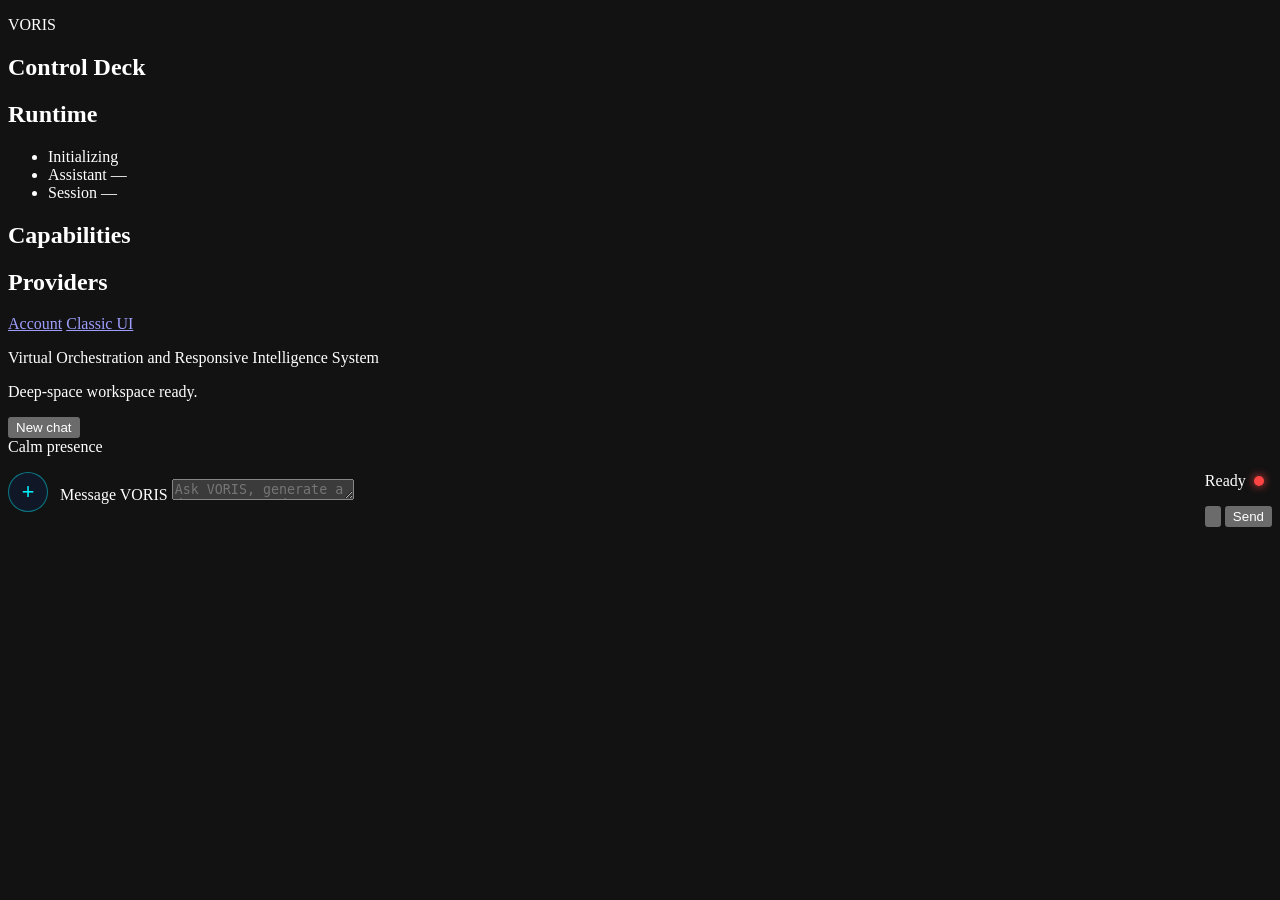
==== static/index.html @ b5d9ebee "refactor: complete AURA -> VORIS rename with backward compatibility Launcher and scripts: - run_aura" ====
<!DOCTYPE html>
<html lang="en">
  <head>
    <meta charset="UTF-8" />
    <meta name="viewport" content="width=device-width, initial-scale=1.0" />
    <meta name="color-scheme" content="dark" />
    <title>VORIS — Workspace</title>
    <link rel="preconnect" href="https://fonts.googleapis.com" />
    <link rel="preconnect" href="https://fonts.gstatic.com" crossorigin />
    <link
      href="https://fonts.googleapis.com/css2?family=DM+Sans:ital,opsz,wght@0,9..40,400;0,9..40,500;0,9..40,600;0,9..40,700;1,9..40,400&family=JetBrains+Mono:wght@400;500&display=swap"
      rel="stylesheet"
    />
    <link rel="stylesheet" href="/assets/styles.css" />
  </head>
  <body>
    <div class="app-container voris-app" id="vorisApp">
      <aside class="sidebar" aria-label="System status">
        <div class="sidebar__brand">
          <span class="sidebar__mark" aria-hidden="true"></span>
          <div>
            <p class="sidebar__eyebrow">VORIS</p>
            <h1 class="sidebar__title">Control Deck</h1>
          </div>
        </div>

        <section class="status-card" aria-labelledby="runtimeHeading">
          <h2 class="status-card__heading" id="runtimeHeading">Runtime</h2>
          <ul class="status-list" id="runtimeStatusList">
            <li class="status-list__item">
              <span class="status-dot status-dot--idle" id="runtimeDot"></span>
              <span id="runtimeLabel">Initializing</span>
            </li>
            <li class="status-list__item">
              <span class="status-list__key">Assistant</span>
              <span class="status-list__value" id="assistantStateLabel">—</span>
            </li>
            <li class="status-list__item">
              <span class="status-list__key">Session</span>
              <span class="status-list__value" id="sessionLabel">—</span>
            </li>
          </ul>
        </section>

        <section class="status-card" aria-labelledby="capabilitiesHeading">
          <h2 class="status-card__heading" id="capabilitiesHeading">Capabilities</h2>
          <ul class="capability-list" id="capabilityList"></ul>
        </section>

        <section class="status-card" aria-labelledby="providersHeading">
          <h2 class="status-card__heading" id="providersHeading">Providers</h2>
          <ul class="provider-list" id="providerList"></ul>
        </section>

        <footer class="sidebar__footer">
          <a class="sidebar__link" href="/login">Account</a>
          <a class="sidebar__link" href="/classic">Classic UI</a>
        </footer>
      </aside>

      <main class="main-content">
        <header class="top-header">
          <div class="top-header__copy">
            <p class="top-header__eyebrow">Virtual Orchestration and Responsive Intelligence System</p>
            <p class="top-header__summary" id="workspaceSummary">Deep-space workspace ready.</p>
          </div>
          <div class="top-header__actions">
            <button type="button" class="btn btn--ghost" id="newChatButton">New chat</button>
            <div class="top-header__orb-cluster" aria-label="VORIS presence">
              <span class="orb-caption" id="orbCaption">Calm presence</span>
              <div class="orb-wrapper" id="orbStage">
                <div class="orb-halo" aria-hidden="true"></div>
                <div class="voris-orb" id="vorisOrb" role="img" aria-label="VORIS orb">
                  <div class="voris-orb__core"></div>
                  <div class="voris-orb__sheen"></div>
                </div>
              </div>
            </div>
          </div>
        </header>

        <section class="chat-panel">
          <div class="chat-viewport" id="chatScroll">
            <section class="conversation" id="conversationThread" aria-live="polite"></section>
          </div>

          <form class="composer" id="composerForm">
  <button type="button" class="btn-attach" id="uploadButton">+</button>
  <input type="file" id="systemFileInput" style="display: none;" multiple>

  <label class="composer__field">
    <span class="sr-only">Message VORIS</span>
    <textarea
      id="messageInput"
      rows="1"
      placeholder="Ask VORIS, generate a document, or draw a picture of…"
      autocomplete="off"
    ></textarea>
  </label>
  <div class="composer__actions">
    <div class="status-wrapper">
      <p class="composer__status" id="composerStatus">Ready</p>
      <span id="backendPingDot" class="ping-dot"></span>
    </div>
    <button type="button" class="btn btn--icon btn--mic" id="micButton" aria-label="Start voice input" title="Start voice input">
      <svg viewBox="0 0 24 24" aria-hidden="true">
        <path d="M12 2a3 3 0 0 0-3 3v7a3 3 0 0 0 6 0V5a3 3 0 0 0-3-3z"></path>
        <path d="M19 10v1a7 7 0 0 1-14 0v-1"></path>
        <path d="M12 19v3"></path>
      </svg>
    </button>
    <button type="submit" class="btn btn--primary" id="sendButton">Send</button>
  </div>
</form>
        </section>
      </main>
    </div>

    <script src="/assets/app.js" defer></script>
  </body>
</html>
<head>
  <meta charset="UTF-8">
  <title>VORIS Control Deck</title>
  
  <style>
    .composer {
      display: flex;
      width: 100%;
      align-items: center;
      gap: 12px;
    }

    .composer__field {
      flex: 1;
      min-width: 0;
    }

    .btn-attach {
      background: #101827;
      border: 1px solid rgba(0, 240, 255, 0.45);
      color: #00f0ff;
      border-radius: 50%;
      width: 40px;
      height: 40px;
      flex: 0 0 40px;
      font-size: 1.35rem;
      line-height: 1;
      cursor: pointer;
      display: flex;
      align-items: center;
      justify-content: center;
      transition: background 0.2s ease, border-color 0.2s ease, box-shadow 0.2s ease, transform 0.15s ease;
    }

    .btn-attach:hover {
      background: rgba(0, 240, 255, 0.14);
      border-color: #00f0ff;
      box-shadow: 0 0 16px rgba(0, 240, 255, 0.35);
      transform: translateY(-1px);
    }

    .status-wrapper {
      display: flex;
      align-items: center;
      gap: 8px;
    }

    .ping-dot {
      width: 10px;
      height: 10px;
      flex: 0 0 10px;
      border-radius: 50%;
      background: #ff4444;
      display: inline-block;
      box-shadow: 0 0 10px #ff4444;
      transition: background 0.2s ease, box-shadow 0.2s ease;
    }
  </style>
</head>
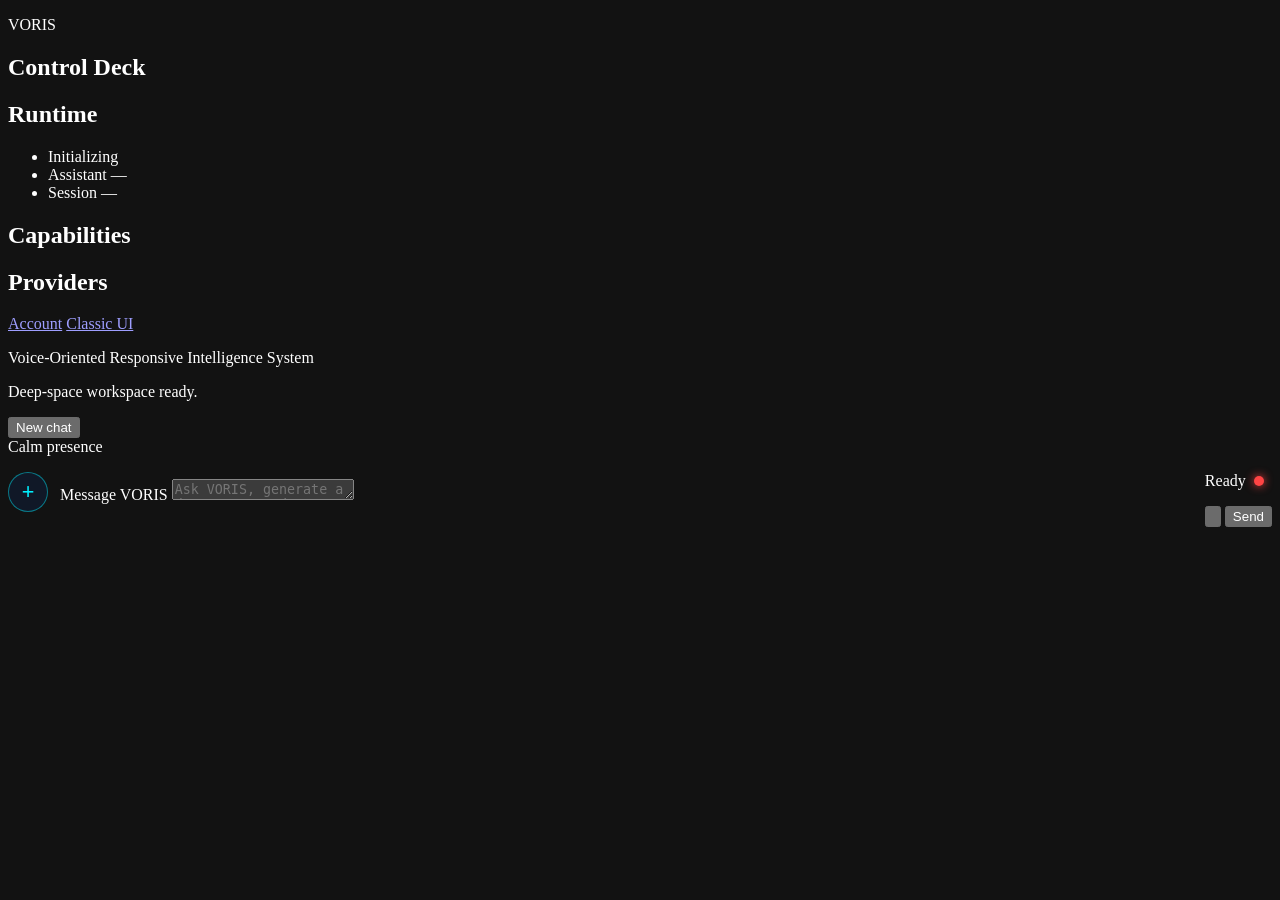
==== commit f275a375: "feat(ui): wire Itachi into the modern UI served at / The presence layer only appeared at /classic, b" ====
--- a/static/index.html
+++ b/static/index.html
@@ -1,180 +1,188 @@
-<!DOCTYPE html>
-<html lang="en">
-  <head>
-    <meta charset="UTF-8" />
-    <meta name="viewport" content="width=device-width, initial-scale=1.0" />
-    <meta name="color-scheme" content="dark" />
-    <title>VORIS — Workspace</title>
-    <link rel="preconnect" href="https://fonts.googleapis.com" />
-    <link rel="preconnect" href="https://fonts.gstatic.com" crossorigin />
-    <link
-      href="https://fonts.googleapis.com/css2?family=DM+Sans:ital,opsz,wght@0,9..40,400;0,9..40,500;0,9..40,600;0,9..40,700;1,9..40,400&family=JetBrains+Mono:wght@400;500&display=swap"
-      rel="stylesheet"
-    />
-    <link rel="stylesheet" href="/assets/styles.css" />
-  </head>
-  <body>
-    <div class="app-container voris-app" id="vorisApp">
-      <aside class="sidebar" aria-label="System status">
-        <div class="sidebar__brand">
-          <span class="sidebar__mark" aria-hidden="true"></span>
-          <div>
-            <p class="sidebar__eyebrow">VORIS</p>
-            <h1 class="sidebar__title">Control Deck</h1>
-          </div>
-        </div>
-
-        <section class="status-card" aria-labelledby="runtimeHeading">
-          <h2 class="status-card__heading" id="runtimeHeading">Runtime</h2>
-          <ul class="status-list" id="runtimeStatusList">
-            <li class="status-list__item">
-              <span class="status-dot status-dot--idle" id="runtimeDot"></span>
-              <span id="runtimeLabel">Initializing</span>
-            </li>
-            <li class="status-list__item">
-              <span class="status-list__key">Assistant</span>
-              <span class="status-list__value" id="assistantStateLabel">—</span>
-            </li>
-            <li class="status-list__item">
-              <span class="status-list__key">Session</span>
-              <span class="status-list__value" id="sessionLabel">—</span>
-            </li>
-          </ul>
-        </section>
-
-        <section class="status-card" aria-labelledby="capabilitiesHeading">
-          <h2 class="status-card__heading" id="capabilitiesHeading">Capabilities</h2>
-          <ul class="capability-list" id="capabilityList"></ul>
-        </section>
-
-        <section class="status-card" aria-labelledby="providersHeading">
-          <h2 class="status-card__heading" id="providersHeading">Providers</h2>
-          <ul class="provider-list" id="providerList"></ul>
-        </section>
-
-        <footer class="sidebar__footer">
-          <a class="sidebar__link" href="/login">Account</a>
-          <a class="sidebar__link" href="/classic">Classic UI</a>
-        </footer>
-      </aside>
-
-      <main class="main-content">
-        <header class="top-header">
-          <div class="top-header__copy">
-            <p class="top-header__eyebrow">Virtual Orchestration and Responsive Intelligence System</p>
-            <p class="top-header__summary" id="workspaceSummary">Deep-space workspace ready.</p>
-          </div>
-          <div class="top-header__actions">
-            <button type="button" class="btn btn--ghost" id="newChatButton">New chat</button>
-            <div class="top-header__orb-cluster" aria-label="VORIS presence">
-              <span class="orb-caption" id="orbCaption">Calm presence</span>
-              <div class="orb-wrapper" id="orbStage">
-                <div class="orb-halo" aria-hidden="true"></div>
-                <div class="voris-orb" id="vorisOrb" role="img" aria-label="VORIS orb">
-                  <div class="voris-orb__core"></div>
-                  <div class="voris-orb__sheen"></div>
-                </div>
-              </div>
-            </div>
-          </div>
-        </header>
-
-        <section class="chat-panel">
-          <div class="chat-viewport" id="chatScroll">
-            <section class="conversation" id="conversationThread" aria-live="polite"></section>
-          </div>
-
-          <form class="composer" id="composerForm">
-  <button type="button" class="btn-attach" id="uploadButton">+</button>
-  <input type="file" id="systemFileInput" style="display: none;" multiple>
-
-  <label class="composer__field">
-    <span class="sr-only">Message VORIS</span>
-    <textarea
-      id="messageInput"
-      rows="1"
-      placeholder="Ask VORIS, generate a document, or draw a picture of…"
-      autocomplete="off"
-    ></textarea>
-  </label>
-  <div class="composer__actions">
-    <div class="status-wrapper">
-      <p class="composer__status" id="composerStatus">Ready</p>
-      <span id="backendPingDot" class="ping-dot"></span>
-    </div>
-    <button type="button" class="btn btn--icon btn--mic" id="micButton" aria-label="Start voice input" title="Start voice input">
-      <svg viewBox="0 0 24 24" aria-hidden="true">
-        <path d="M12 2a3 3 0 0 0-3 3v7a3 3 0 0 0 6 0V5a3 3 0 0 0-3-3z"></path>
-        <path d="M19 10v1a7 7 0 0 1-14 0v-1"></path>
-        <path d="M12 19v3"></path>
-      </svg>
-    </button>
-    <button type="submit" class="btn btn--primary" id="sendButton">Send</button>
-  </div>
-</form>
-        </section>
-      </main>
-    </div>
-
-    <script src="/assets/app.js" defer></script>
-  </body>
-</html>
-<head>
-  <meta charset="UTF-8">
-  <title>VORIS Control Deck</title>
-  
-  <style>
-    .composer {
-      display: flex;
-      width: 100%;
-      align-items: center;
-      gap: 12px;
-    }
-
-    .composer__field {
-      flex: 1;
-      min-width: 0;
-    }
-
-    .btn-attach {
-      background: #101827;
-      border: 1px solid rgba(0, 240, 255, 0.45);
-      color: #00f0ff;
-      border-radius: 50%;
-      width: 40px;
-      height: 40px;
-      flex: 0 0 40px;
-      font-size: 1.35rem;
-      line-height: 1;
-      cursor: pointer;
-      display: flex;
-      align-items: center;
-      justify-content: center;
-      transition: background 0.2s ease, border-color 0.2s ease, box-shadow 0.2s ease, transform 0.15s ease;
-    }
-
-    .btn-attach:hover {
-      background: rgba(0, 240, 255, 0.14);
-      border-color: #00f0ff;
-      box-shadow: 0 0 16px rgba(0, 240, 255, 0.35);
-      transform: translateY(-1px);
-    }
-
-    .status-wrapper {
-      display: flex;
-      align-items: center;
-      gap: 8px;
-    }
-
-    .ping-dot {
-      width: 10px;
-      height: 10px;
-      flex: 0 0 10px;
-      border-radius: 50%;
-      background: #ff4444;
-      display: inline-block;
-      box-shadow: 0 0 10px #ff4444;
-      transition: background 0.2s ease, box-shadow 0.2s ease;
-    }
-  </style>
-</head>
+<!DOCTYPE html>
+<html lang="en">
+  <head>
+    <meta charset="UTF-8" />
+    <meta name="viewport" content="width=device-width, initial-scale=1.0" />
+    <meta name="color-scheme" content="dark" />
+    <title>VORIS — Workspace</title>
+    <link rel="preconnect" href="https://fonts.googleapis.com" />
+    <link rel="preconnect" href="https://fonts.gstatic.com" crossorigin />
+    <link
+      href="https://fonts.googleapis.com/css2?family=DM+Sans:ital,opsz,wght@0,9..40,400;0,9..40,500;0,9..40,600;0,9..40,700;1,9..40,400&family=JetBrains+Mono:wght@400;500&family=Shippori+Mincho:wght@500;600&display=swap"
+      rel="stylesheet"
+    />
+    <link rel="stylesheet" href="/assets/styles.css" />
+    <!-- Itachi presence layer. Served from the /static-v2 mount, which is
+         independent of /assets, so the frames are shared with /classic
+         rather than duplicated. Remove this link + the script tag to disable. -->
+    <link rel="stylesheet" href="/static-v2/itachi.css" />
+
+    <style>
+      .composer {
+        display: flex;
+        width: 100%;
+        align-items: center;
+        gap: 12px;
+      }
+
+      .composer__field {
+        flex: 1;
+        min-width: 0;
+      }
+
+      .btn-attach {
+        background: #101827;
+        border: 1px solid rgba(0, 240, 255, 0.45);
+        color: #00f0ff;
+        border-radius: 50%;
+        width: 40px;
+        height: 40px;
+        flex: 0 0 40px;
+        font-size: 1.35rem;
+        line-height: 1;
+        cursor: pointer;
+        display: flex;
+        align-items: center;
+        justify-content: center;
+        transition: background 0.2s ease, border-color 0.2s ease,
+          box-shadow 0.2s ease, transform 0.15s ease;
+      }
+
+      .btn-attach:hover {
+        background: rgba(0, 240, 255, 0.14);
+        border-color: #00f0ff;
+        box-shadow: 0 0 16px rgba(0, 240, 255, 0.35);
+        transform: translateY(-1px);
+      }
+
+      .status-wrapper {
+        display: flex;
+        align-items: center;
+        gap: 8px;
+      }
+
+      .ping-dot {
+        width: 10px;
+        height: 10px;
+        flex: 0 0 10px;
+        border-radius: 50%;
+        background: #ff4444;
+        display: inline-block;
+        box-shadow: 0 0 10px #ff4444;
+        transition: background 0.2s ease, box-shadow 0.2s ease;
+      }
+    </style>
+  </head>
+  <body>
+    <div class="app-container voris-app" id="vorisApp">
+      <aside class="sidebar" aria-label="System status">
+        <div class="sidebar__brand">
+          <span class="sidebar__mark" aria-hidden="true"></span>
+          <div>
+            <p class="sidebar__eyebrow">VORIS</p>
+            <h1 class="sidebar__title">Control Deck</h1>
+          </div>
+        </div>
+
+        <section class="status-card" aria-labelledby="runtimeHeading">
+          <h2 class="status-card__heading" id="runtimeHeading">Runtime</h2>
+          <ul class="status-list" id="runtimeStatusList">
+            <li class="status-list__item">
+              <span class="status-dot status-dot--idle" id="runtimeDot"></span>
+              <span id="runtimeLabel">Initializing</span>
+            </li>
+            <li class="status-list__item">
+              <span class="status-list__key">Assistant</span>
+              <span class="status-list__value" id="assistantStateLabel">—</span>
+            </li>
+            <li class="status-list__item">
+              <span class="status-list__key">Session</span>
+              <span class="status-list__value" id="sessionLabel">—</span>
+            </li>
+          </ul>
+        </section>
+
+        <section class="status-card" aria-labelledby="capabilitiesHeading">
+          <h2 class="status-card__heading" id="capabilitiesHeading">Capabilities</h2>
+          <ul class="capability-list" id="capabilityList"></ul>
+        </section>
+
+        <section class="status-card" aria-labelledby="providersHeading">
+          <h2 class="status-card__heading" id="providersHeading">Providers</h2>
+          <ul class="provider-list" id="providerList"></ul>
+        </section>
+
+        <footer class="sidebar__footer">
+          <a class="sidebar__link" href="/login">Account</a>
+          <a class="sidebar__link" href="/classic">Classic UI</a>
+        </footer>
+      </aside>
+
+      <main class="main-content">
+        <header class="top-header">
+          <div class="top-header__copy">
+            <p class="top-header__eyebrow">Voice-Oriented Responsive Intelligence System</p>
+            <p class="top-header__summary" id="workspaceSummary">Deep-space workspace ready.</p>
+          </div>
+          <div class="top-header__actions">
+            <button type="button" class="btn btn--ghost" id="newChatButton">New chat</button>
+            <div class="top-header__orb-cluster" aria-label="VORIS presence">
+              <span class="orb-caption" id="orbCaption">Calm presence</span>
+              <div class="orb-wrapper" id="orbStage">
+                <div class="orb-halo" aria-hidden="true"></div>
+                <div class="voris-orb" id="vorisOrb" role="img" aria-label="VORIS orb">
+                  <div class="voris-orb__core"></div>
+                  <div class="voris-orb__sheen"></div>
+                </div>
+              </div>
+            </div>
+          </div>
+        </header>
+
+        <section class="chat-panel">
+          <div class="chat-viewport" id="chatScroll">
+            <section class="conversation" id="conversationThread" aria-live="polite"></section>
+          </div>
+
+          <form class="composer" id="composerForm">
+            <button type="button" class="btn-attach" id="uploadButton">+</button>
+            <input type="file" id="systemFileInput" style="display: none" multiple />
+
+            <label class="composer__field">
+              <span class="sr-only">Message VORIS</span>
+              <textarea
+                id="messageInput"
+                rows="1"
+                placeholder="Ask VORIS, generate a document, or draw a picture of…"
+                autocomplete="off"
+              ></textarea>
+            </label>
+            <div class="composer__actions">
+              <div class="status-wrapper">
+                <p class="composer__status" id="composerStatus">Ready</p>
+                <span id="backendPingDot" class="ping-dot"></span>
+              </div>
+              <button
+                type="button"
+                class="btn btn--icon btn--mic"
+                id="micButton"
+                aria-label="Start voice input"
+                title="Start voice input"
+              >
+                <svg viewBox="0 0 24 24" aria-hidden="true">
+                  <path d="M12 2a3 3 0 0 0-3 3v7a3 3 0 0 0 6 0V5a3 3 0 0 0-3-3z"></path>
+                  <path d="M19 10v1a7 7 0 0 1-14 0v-1"></path>
+                  <path d="M12 19v3"></path>
+                </svg>
+              </button>
+              <button type="submit" class="btn btn--primary" id="sendButton">Send</button>
+            </div>
+          </form>
+        </section>
+      </main>
+    </div>
+
+    <script src="/assets/app.js" defer></script>
+    <script src="/static-v2/itachi.js" defer></script>
+  </body>
+</html>
